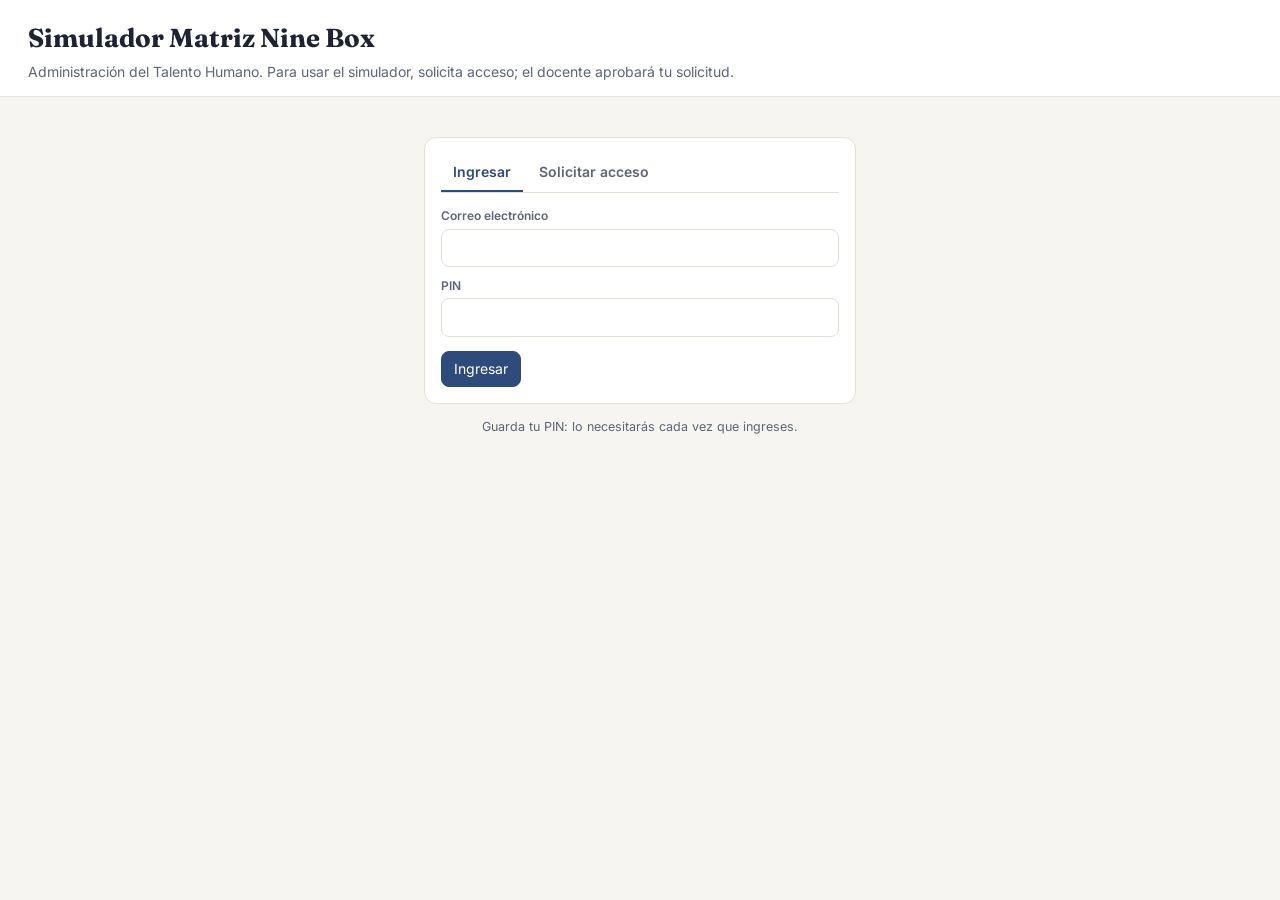
==== index.html @ 76093aad "Simulador Nine Box con solicitudes de acceso y panel docente Co-Authored-By: Claude Opus 5.5 <norepl" ====
<!DOCTYPE html>
<html lang="es">
<head>
<meta charset="UTF-8">
<meta name="viewport" content="width=device-width, initial-scale=1">
<title>Simulador Matriz Nine Box · Talento Humano</title>
<link rel="preconnect" href="https://fonts.googleapis.com">
<link href="https://fonts.googleapis.com/css2?family=Inter:wght@400;500;600;700&family=Fraunces:opsz,wght@9..144,600;9..144,700&display=swap" rel="stylesheet">
<link rel="stylesheet" href="assets/styles.css">
</head>
<body>

<!-- ============ ACCESO ============ -->
<section id="vAuth">
  <header>
    <h1>Simulador Matriz Nine Box</h1>
    <p>Administración del Talento Humano. Para usar el simulador, solicita acceso; el docente aprobará tu solicitud.</p>
  </header>
  <div class="auth">
    <div class="card">
      <div class="tabs">
        <button class="tab on" data-tab="login">Ingresar</button>
        <button class="tab" data-tab="req">Solicitar acceso</button>
      </div>

      <form id="fLogin">
        <label class="f">Correo electrónico</label>
        <input type="email" id="lEmail" required autocomplete="email">
        <label class="f">PIN</label>
        <input type="password" id="lPin" inputmode="numeric" pattern="\d{4,6}" maxlength="6" required autocomplete="current-password">
        <div style="margin-top:14px"><button class="primary" type="submit" id="btnLogin">Ingresar</button></div>
      </form>

      <form id="fReq" class="hidden">
        <label class="f">Nombre completo</label>
        <input type="text" id="rNombre" maxlength="80" required>
        <label class="f">Correo electrónico</label>
        <input type="email" id="rEmail" maxlength="120" required>
        <label class="f">Grupo / curso</label>
        <input type="text" id="rGrupo" maxlength="40" placeholder="p. ej., ADMON-01" list="dlGrupos" required>
        <datalist id="dlGrupos"></datalist>
        <label class="f">Nombre del equipo</label>
        <input type="text" id="rEquipo" maxlength="50" placeholder="Escribe el nombre exacto acordado con tu equipo" list="dlEquipos" required>
        <datalist id="dlEquipos"></datalist>
        <p class="note" style="margin:4px 0 0">Si tu equipo ya existe, aparecerá en la lista: elígelo para quedar en la misma matriz que tus compañeros.</p>
        <label class="f">Crea un PIN (4 a 6 dígitos)</label>
        <input type="password" id="rPin" inputmode="numeric" pattern="\d{4,6}" maxlength="6" required autocomplete="new-password">
        <label class="f">Repite el PIN</label>
        <input type="password" id="rPin2" inputmode="numeric" pattern="\d{4,6}" maxlength="6" required autocomplete="new-password">
        <div style="margin-top:14px"><button class="primary" type="submit" id="btnReq">Enviar solicitud</button></div>
      </form>

      <div class="msg" id="authMsg"></div>
    </div>
    <p class="note" style="text-align:center;margin-top:14px">Guarda tu PIN: lo necesitarás cada vez que ingreses.</p>
  </div>
</section>

<!-- ============ SIMULADOR ============ -->
<section id="vApp" class="hidden">
<header>
  <div class="topbar">
    <div>
      <h1>Simulador Matriz Nine Box</h1>
      <p>Evalúen a los integrantes del equipo bajo <b>hipótesis</b>, observen en qué cuadrante quedan según <b>desempeño</b> (eje X) y <b>potencial</b> (eje Y), y revisen las estrategias recomendadas.</p>
    </div>
    <div class="who">
      <div><b id="whoName"></b></div>
      <div>Equipo <b id="whoTeam"></b> · Grupo <b id="whoGroup"></b></div>
      <div class="savestate" id="saveState">—</div>
      <div style="margin-top:6px"><button class="sm" id="btnRefresh">Actualizar</button> <button class="sm" id="btnLogout">Salir</button></div>
    </div>
  </div>
  <div class="toolbar">
    <button class="primary" id="btnExample">Cargar equipo de ejemplo</button>
    <button id="btnBaseline" title="Guarda las posiciones actuales para comparar después de cambiar hipótesis">📌 Fijar línea base</button>
    <button id="btnClearBase">Quitar línea base</button>
    <button id="btnExport">Copiar resultados</button>
    <button class="danger" id="btnReset">Vaciar matriz del equipo</button>
  </div>
</header>

<main>
  <section style="display:flex;flex-direction:column;gap:18px">
    <div class="card">
      <h2>1. Integrantes evaluados</h2>
      <div class="members" id="members"></div>
      <div class="addrow">
        <input type="text" id="newName" placeholder="Nombre del integrante" maxlength="40">
        <button class="primary" id="btnAdd">Agregar</button>
      </div>
    </div>
    <div class="card" id="editor"></div>
  </section>

  <section class="right">
    <div class="card">
      <h2>2. Matriz Nine Box</h2>
      <div class="matrixwrap">
        <div class="yaxis">POTENCIAL →</div>
        <div class="grid" id="grid"></div>
        <div class="xaxis">DESEMPEÑO →</div>
      </div>
      <div class="axisticks"><span></span><span>Bajo</span><span>Medio</span><span>Alto</span></div>
      <p class="note" style="margin:10px 0 0">Haz clic en una caja para ver su interpretación y estrategias; haz clic en un nombre para editar su evaluación.</p>
    </div>

    <div class="two">
      <div class="card detail" id="detail"></div>
      <div class="card"><h2>3. Resumen del equipo</h2><div id="summary"></div></div>
    </div>

    <div class="card" id="movesCard" style="display:none">
      <h2>4. Movimientos frente a la línea base</h2>
      <p class="note" style="margin-top:0">Muestra cómo cambió la clasificación al modificar las hipótesis o calificaciones después de fijar la línea base.</p>
      <div id="moves"></div>
    </div>

    <details>
      <summary>⚙️ Configuración: pesos de los criterios y umbrales</summary>
      <p class="note">Cada criterio se califica de 1 a 5. El puntaje del eje es el promedio ponderado. Los umbrales definen dónde termina "Bajo" y dónde empieza "Alto".</p>
      <div class="settings">
        <div><h3>Pesos – Desempeño</h3><div id="wPerf"></div></div>
        <div><h3>Pesos – Potencial</h3><div id="wPot"></div></div>
      </div>
      <h3>Umbrales</h3>
      <div class="thr">
        Bajo si puntaje &lt; <input type="number" id="cut1" step="0.1" min="1" max="5">
        · Alto si puntaje ≥ <input type="number" id="cut2" step="0.1" min="1" max="5">
        <span class="note">(entre ambos = Medio)</span>
      </div>
    </details>

    <details>
      <summary>📘 Guía para el estudiante</summary>
      <h3>¿Cómo usar el simulador?</h3>
      <ol>
        <li>Agreguen a los integrantes del equipo (pueden usar seudónimos).</li>
        <li>Para cada uno, escriban la <b>hipótesis</b>: el escenario supuesto bajo el cual lo evalúan.</li>
        <li>Califiquen los 4 criterios de desempeño (lo que la persona <i>logra hoy</i>) y los 4 de potencial (lo que <i>podría llegar a lograr</i>).</li>
        <li>Revisen la caja asignada y sus estrategias. Luego <b>fijen una línea base</b>, cambien la hipótesis y observen si la persona se mueve de caja.</li>
        <li>Discutan: ¿la clasificación cambia por la persona o por el escenario supuesto?</li>
      </ol>
      <p class="note">Todos los integrantes de tu equipo trabajan sobre la <b>misma matriz</b>. Los cambios se guardan automáticamente; si otra persona guarda al mismo tiempo, verás un aviso y se cargará la versión más reciente.</p>
      <h3>Sesgos a vigilar al evaluar</h3>
      <ul>
        <li><b>Efecto halo:</b> una cualidad destacada "contamina" todas las calificaciones.</li>
        <li><b>Recencia:</b> pesar solo lo ocurrido en los últimos días.</li>
        <li><b>Indulgencia / severidad:</b> calificar a todos alto (o bajo) por afinidad o rigidez.</li>
        <li><b>Tendencia central:</b> poner 3 a todos para no comprometerse.</li>
        <li><b>Similitud:</b> calificar mejor a quien se parece a uno.</li>
      </ul>
      <h3>Limitaciones</h3>
      <p class="note">La matriz es una herramienta de conversación y calibración, no un veredicto. La ubicación depende de calificaciones subjetivas, de los pesos y de los umbrales elegidos.</p>
    </details>
  </section>
</main>
</section>

<div class="modal" id="modal">
  <div class="card">
    <h2>Resultados (texto separado por tabulaciones)</h2>
    <p class="note">Selecciona el texto y cópialo. Puedes pegarlo en Excel o Google Sheets.</p>
    <textarea id="exportTxt" readonly></textarea>
    <div style="text-align:right;margin-top:10px"><button class="primary" onclick="document.getElementById('modal').classList.remove('on')">Cerrar</button></div>
  </div>
</div>

<script src="assets/core.js"></script>
<script>
const $ = (id) => document.getElementById(id);
let TOKEN = store.get("nb_token");
let ME = null, TEAM = null, M = defaultModel(), VERSION = 0;
let UI = { selected: null, selBox: "2-2" };
let dirty = false, saving = false, saveTimer = null, pollTimer = null;

// ---------- ACCESO ----------
function msg(t, kind = "err") { const e = $("authMsg"); e.className = "msg on " + kind; e.textContent = t; }
document.querySelectorAll(".tab").forEach((b) => b.onclick = () => {
  document.querySelectorAll(".tab").forEach((x) => x.classList.toggle("on", x === b));
  $("fLogin").classList.toggle("hidden", b.dataset.tab !== "login");
  $("fReq").classList.toggle("hidden", b.dataset.tab !== "req");
  $("authMsg").className = "msg";
  if (b.dataset.tab === "req") loadTeams();
});
let TEAMS = [];
async function loadTeams() {
  const r = await api("equipos_publicos");
  if (!r.ok) return;
  TEAMS = r.equipos;
  $("dlGrupos").innerHTML = [...new Set(TEAMS.map((t) => t.grupo))].map((g) => `<option value="${esc(g)}">`).join("");
  fillTeams();
}
function fillTeams() {
  const g = $("rGrupo").value.trim().toUpperCase();
  $("dlEquipos").innerHTML = TEAMS.filter((t) => !g || t.grupo === g).map((t) => `<option value="${esc(t.nombre)}">${g ? "" : esc(t.grupo)}</option>`).join("");
}
$("rGrupo").oninput = fillTeams;

$("fReq").onsubmit = async (e) => {
  e.preventDefault();
  if ($("rPin").value !== $("rPin2").value) return msg("Los PIN no coinciden.");
  if (!/^\d{4,6}$/.test($("rPin").value)) return msg("El PIN debe tener entre 4 y 6 dígitos.");
  $("btnReq").disabled = true;
  const r = await api("solicitar", { nombre: $("rNombre").value, email: $("rEmail").value, grupo: $("rGrupo").value, equipo: $("rEquipo").value, pin: $("rPin").value });
  $("btnReq").disabled = false;
  if (!r.ok) return msg(r.error || "No se pudo enviar la solicitud.");
  $("fReq").reset();
  msg("Solicitud enviada. Cuando el docente la apruebe podrás ingresar con tu correo y tu PIN en la pestaña “Ingresar”.", "okm");
};
$("fLogin").onsubmit = async (e) => {
  e.preventDefault();
  $("btnLogin").disabled = true;
  const r = await api("login", { email: $("lEmail").value, pin: $("lPin").value });
  $("btnLogin").disabled = false;
  if (!r.ok) return msg(r.error || "No fue posible ingresar.", r.error && r.error.includes("pendiente") ? "info" : "err");
  TOKEN = r.token; store.set("nb_token", TOKEN);
  enterApp(r);
};

function enterApp(r) {
  ME = r.estudiante; TEAM = r.equipo;
  if (!TEAM) { msg("Tu cuenta aún no tiene equipo asignado. Consulta con el docente."); return; }
  M = normModel(TEAM.data); VERSION = TEAM.version;
  UI.selected = M.members[0]?.id || null; UI.selBox = UI.selected ? calc(M, M.members[0]).k : "2-2";
  $("whoName").textContent = ME.nombre; $("whoTeam").textContent = TEAM.nombre; $("whoGroup").textContent = TEAM.grupo;
  $("vAuth").classList.add("hidden"); $("vApp").classList.remove("hidden");
  setSave("ok", TEAM.updated_by ? `Última edición: ${TEAM.updated_by}, ${fmtFecha(TEAM.updated_at)}` : "Matriz nueva");
  renderSettings(); render(false);
  clearInterval(pollTimer); pollTimer = setInterval(poll, 20000);
}
function logout(m) {
  api("logout", { token: TOKEN }); TOKEN = null; store.del("nb_token");
  clearInterval(pollTimer); $("vApp").classList.add("hidden"); $("vAuth").classList.remove("hidden");
  if (m) msg(m, "info");
}
$("btnLogout").onclick = async () => { if (dirty) await saveNow(); logout(); };

// ---------- GUARDADO ----------
function setSave(kind, text) { const e = $("saveState"); e.className = "savestate " + (kind === "dirty" ? "dirty" : kind === "err" ? "err" : ""); e.textContent = text; }
function changed() { dirty = true; setSave("dirty", "Cambios sin guardar…"); clearTimeout(saveTimer); saveTimer = setTimeout(saveNow, 1500); }
async function saveNow() {
  if (!dirty || saving) return;
  saving = true; dirty = false; setSave("dirty", "Guardando…");
  const r = await api("guardar", { token: TOKEN, data: M, version: VERSION });
  saving = false;
  if (r.ok) { VERSION = r.version; setSave("ok", "Guardado ✓ " + fmtFecha(r.updated_at)); if (dirty) changed(); return; }
  if (r.conflicto) {
    M = normModel(r.equipo.data); VERSION = r.equipo.version; dirty = false;
    toast(`${r.equipo.updated_by || "Otro integrante"} guardó cambios antes que tú. Se cargó la versión más reciente; repite tu último cambio.`);
    setSave("ok", `Actualizado desde el servidor (${r.equipo.updated_by || ""})`); renderSettings(); render(false); return;
  }
  if (r.status === 401 || r.status === 403) return logout(r.error);
  dirty = true; setSave("err", "Error al guardar. Reintentando…"); saveTimer = setTimeout(saveNow, 5000);
}
async function poll(force = false) {
  if (!TOKEN) return;
  const typing = document.activeElement && ["INPUT", "TEXTAREA"].includes(document.activeElement.tagName) && $("vApp").contains(document.activeElement);
  if (!force && (dirty || saving || typing)) return;
  const r = await api("cargar", { token: TOKEN });
  if (!r.ok) { if (r.status === 401 || r.status === 403) logout(r.error); return; }
  if (r.equipo && r.equipo.version !== VERSION) {
    M = normModel(r.equipo.data); VERSION = r.equipo.version;
    if (UI.selected && !M.members.find((m) => m.id === UI.selected)) UI.selected = M.members[0]?.id || null;
    setSave("ok", `Actualizado: ${r.equipo.updated_by || ""}, ${fmtFecha(r.equipo.updated_at)}`); renderSettings(); render(false);
    if (force) toast("Matriz actualizada");
  } else if (force) toast("Ya tienes la versión más reciente");
}
$("btnRefresh").onclick = async () => { if (dirty) await saveNow(); poll(true); };
window.addEventListener("beforeunload", (e) => { if (dirty) { saveNow(); e.preventDefault(); e.returnValue = ""; } });

// ---------- SIMULADOR ----------
const getSel = () => M.members.find((m) => m.id === UI.selected);
function render(markChanged = true) {
  if (markChanged) changed();
  renderMembers(); renderEditor(); renderGrid(); renderRest();
}
function renderRest() {
  $("detail").innerHTML = boxDetailHTML(M, UI.selBox);
  $("summary").innerHTML = summaryHTML(M);
  $("movesCard").style.display = M.baseline ? "" : "none";
  $("moves").innerHTML = movesHTML(M);
}
function renderMembers() {
  const el = $("members");
  if (!M.members.length) { el.innerHTML = '<div class="empty">Aún no hay integrantes. Agrega uno o carga el equipo de ejemplo.</div>'; return; }
  el.innerHTML = M.members.map((m) => { const c = calc(M, m); return `<div class="mrow ${m.id === UI.selected ? "sel" : ""}" data-id="${m.id}">
    <span class="nm">${esc(m.name)}</span><span class="badge b-${c.box.tone}">${c.box.n} · ${c.box.t}</span></div>`; }).join("");
  el.querySelectorAll(".mrow").forEach((r) => r.onclick = () => { UI.selected = r.dataset.id; UI.selBox = calc(M, getSel()).k; render(false); });
}
function renderGrid() {
  drawGrid($("grid"), M, { selBox: UI.selBox, selected: UI.selected,
    onBox: (k) => { UI.selBox = k; renderGrid(); renderRest(); },
    onMember: (id) => { UI.selected = id; UI.selBox = calc(M, getSel()).k; render(false); } });
}
function critRows(arr, labels, help, kind) {
  return labels.map((l, i) => `<div class="crit" title="${esc(help[i])}"><span class="l">${l}</span>
   <input type="range" min="1" max="5" step="1" value="${arr[i]}" data-k="${kind}" data-i="${i}"><b>${arr[i]}</b></div>`).join("");
}
function renderEditor() {
  const el = $("editor"), m = getSel();
  if (!m) { el.innerHTML = '<h2>Evaluación</h2><div class="empty">Selecciona un integrante para evaluarlo.</div>'; return; }
  const c = calc(M, m);
  el.innerHTML = `<h2>Evaluación de ${esc(m.name)}</h2>
   <label class="f">Nombre</label><input type="text" id="eName" value="${esc(m.name)}" maxlength="40">
   <label class="f">Rol en el equipo</label><input type="text" id="eRole" value="${esc(m.role)}" placeholder="p. ej., Coordinador logístico" maxlength="60">
   <label class="f">Hipótesis / escenario supuesto</label><textarea id="eHyp" maxlength="600" placeholder="Supongamos que...">${esc(m.hyp)}</textarea>
   <h3>Desempeño (1 = muy bajo · 5 = sobresaliente)</h3>${critRows(m.perf, PERF, PERF_HELP, "perf")}
   <h3>Potencial (1 = muy bajo · 5 = sobresaliente)</h3>${critRows(m.pot, POT, POT_HELP, "pot")}
   <div class="scores">
     <div class="score"><small>Desempeño</small><strong id="sP">${c.p.toFixed(2)}</strong> <span id="lP" class="note">${LEVELS[lvl(M, c.p)]}</span></div>
     <div class="score"><small>Potencial</small><strong id="sQ">${c.q.toFixed(2)}</strong> <span id="lQ" class="note">${LEVELS[lvl(M, c.q)]}</span></div>
   </div>
   <p style="margin:12px 0 0">Ubicación: <span class="badge b-${c.box.tone}" id="eBox">Caja ${c.box.n} · ${c.box.t}</span></p>
   <div style="margin-top:12px;text-align:right"><button class="danger" id="eDel">Eliminar integrante</button></div>`;
  el.querySelector("#eName").oninput = (e) => { m.name = e.target.value || "Sin nombre"; changed(); renderMembers(); renderGrid(); renderRest(); };
  el.querySelector("#eRole").oninput = (e) => { m.role = e.target.value; changed(); renderRest(); };
  el.querySelector("#eHyp").oninput = (e) => { m.hyp = e.target.value; changed(); renderRest(); };
  el.querySelectorAll("input[type=range]").forEach((r) => r.oninput = () => {
    m[r.dataset.k][+r.dataset.i] = +r.value; r.nextElementSibling.textContent = r.value;
    const c2 = calc(M, m);
    el.querySelector("#sP").textContent = c2.p.toFixed(2); el.querySelector("#sQ").textContent = c2.q.toFixed(2);
    el.querySelector("#lP").textContent = LEVELS[lvl(M, c2.p)]; el.querySelector("#lQ").textContent = LEVELS[lvl(M, c2.q)];
    const b = el.querySelector("#eBox"); b.className = "badge b-" + c2.box.tone; b.textContent = "Caja " + c2.box.n + " · " + c2.box.t;
    UI.selBox = c2.k; changed(); renderMembers(); renderGrid(); renderRest();
  });
  el.querySelector("#eDel").onclick = () => confirm2("eDel", "Haz clic de nuevo para eliminar a " + m.name, () => {
    M.members = M.members.filter((x) => x.id !== m.id); if (M.baseline) delete M.baseline[m.id];
    UI.selected = M.members[0]?.id || null; render(); });
}
function renderSettings() {
  const mk = (id, labels, w, key) => { $(id).innerHTML = labels.map((l, i) => `<div class="crit"><span class="l">${l}</span><input type="range" min="0" max="3" step="0.5" value="${w[i]}" data-key="${key}" data-i="${i}"><b>${w[i]}</b></div>`).join(""); };
  mk("wPerf", PERF, M.wPerf, "wPerf"); mk("wPot", POT, M.wPot, "wPot");
  document.querySelectorAll("#wPerf input,#wPot input").forEach((r) => r.oninput = () => { M[r.dataset.key][+r.dataset.i] = +r.value; r.nextElementSibling.textContent = r.value; render(); });
  $("cut1").value = M.cut1; $("cut2").value = M.cut2;
  const upd = () => { const a = +$("cut1").value, b = +$("cut2").value; if (isNaN(a) || isNaN(b)) return; if (a > b) { toast("El umbral bajo no puede superar al alto"); return; } M.cut1 = a; M.cut2 = b; render(); };
  $("cut1").onchange = upd; $("cut2").onchange = upd;
}

const pend = {};
function confirm2(key, text, fn) { if (pend[key]) { pend[key] = false; fn(); return; } pend[key] = true; toast(text); setTimeout(() => pend[key] = false, 3500); }
const newMember = (name, role = "", hyp = "", perf = [3, 3, 3, 3], pot = [3, 3, 3, 3]) => ({ id: uid(), name, role, hyp, perf, pot });

$("btnAdd").onclick = () => { const v = $("newName").value.trim(); if (!v) return toast("Escribe un nombre");
  const m = newMember(v); M.members.push(m); UI.selected = m.id; UI.selBox = calc(M, m).k; $("newName").value = ""; render(); };
$("newName").onkeydown = (e) => { if (e.key === "Enter") $("btnAdd").click(); };
$("btnExample").onclick = () => {
  const go = () => {
    M.members = [
      newMember("Laura", "Líder de proyecto", "Supongamos que el proveedor se retrasa 2 semanas y Laura debe reorganizar el cronograma sola.", [5, 4, 5, 4], [5, 5, 4, 4]),
      newMember("Andrés", "Analista de datos", "Supongamos que Andrés entrega todos los informes a tiempo, pero no le interesa coordinar a otros.", [5, 5, 4, 3], [2, 2, 2, 3]),
      newMember("Camila", "Investigadora", "Supongamos que Camila acaba de unirse al equipo y aún no domina la herramienta, aunque aprende muy rápido.", [2, 3, 2, 3], [5, 4, 5, 4]),
      newMember("Felipe", "Diseñador", "Supongamos que Felipe cumple lo mínimo y entrega con algunos errores que otros corrigen.", [3, 3, 3, 3], [3, 3, 3, 3]),
      newMember("Valentina", "Redactora", "Supongamos que Valentina entrega tarde con frecuencia y participa poco en las reuniones.", [2, 2, 1, 2], [2, 1, 2, 2]),
      newMember("Santiago", "Coordinador logístico", "Supongamos que Santiago propone ideas valiosas, pero su ejecución es irregular.", [3, 3, 4, 3], [4, 4, 4, 3]),
    ];
    M.baseline = null; UI.selected = M.members[0].id; UI.selBox = calc(M, M.members[0]).k; render(); toast("Equipo de ejemplo cargado");
  };
  if (M.members.length) confirm2("ex", "Esto reemplazará la matriz de tu equipo. Haz clic de nuevo para confirmar.", go); else go();
};
$("btnReset").onclick = () => confirm2("reset", "Esto vacía la matriz para TODO tu equipo. Haz clic de nuevo para confirmar.", () => {
  const keep = { wPerf: M.wPerf, wPot: M.wPot, cut1: M.cut1, cut2: M.cut2 };
  M = Object.assign(defaultModel(), keep); UI.selected = null; render(); toast("Matriz vaciada"); });
$("btnBaseline").onclick = () => { if (!M.members.length) return toast("Primero agrega integrantes");
  M.baseline = {}; M.members.forEach((m) => M.baseline[m.id] = calc(M, m).k); render(); toast("Línea base fijada. Ahora cambia hipótesis y calificaciones."); };
$("btnClearBase").onclick = () => { M.baseline = null; render(); toast("Línea base eliminada"); };
$("btnExport").onclick = () => {
  const txt = [["Grupo", "Equipo", ...TSV_HEAD].join("\t"), ...modelTSV(M, [TEAM.grupo, TEAM.nombre])].join("\n");
  copyText(txt, $("exportTxt"));
};

// ---------- INICIO ----------
(async () => {
  if (!TOKEN) return;
  const r = await api("cargar", { token: TOKEN });
  if (r.ok) enterApp(r); else { store.del("nb_token"); TOKEN = null; }
})();
</script>
</body>
</html>
---- assets/styles.css ----
:root{
  --bg:#f6f5f1; --panel:#ffffff; --ink:#1d2330; --muted:#5d6577; --line:#e3e1da;
  --accent:#2f4b7c; --accent-soft:#e7ecf5;
  --g:#2e7d4f; --g-bg:#e6f3ea; --a:#b7791f; --a-bg:#fbf1dc; --r:#b23b3b; --r-bg:#f8e3e1;
  --radius:12px;
}
*{box-sizing:border-box}
body{margin:0;font-family:Inter,system-ui,sans-serif;background:var(--bg);color:var(--ink);font-size:14px;line-height:1.45}
header{padding:20px 28px 14px;border-bottom:1px solid var(--line);background:var(--panel)}
h1{font-family:Fraunces,Georgia,serif;font-size:26px;margin:0 0 4px}
header p{margin:0;color:var(--muted);max-width:900px}
.topbar{display:flex;justify-content:space-between;align-items:flex-start;gap:12px;flex-wrap:wrap}
.who{font-size:13px;color:var(--muted);text-align:right}
.who b{color:var(--ink)}
.toolbar{display:flex;flex-wrap:wrap;gap:8px;margin-top:14px;align-items:center}
button{font:inherit;cursor:pointer;border:1px solid var(--line);background:var(--panel);color:var(--ink);padding:7px 12px;border-radius:8px}
button:hover{border-color:var(--accent)}
button:disabled{opacity:.55;cursor:not-allowed}
button.primary{background:var(--accent);color:#fff;border-color:var(--accent)}
button.ok{background:var(--g);color:#fff;border-color:var(--g)}
button.danger{color:var(--r)}
button.danger.fill{background:var(--r);color:#fff;border-color:var(--r)}
button.sm{padding:4px 9px;font-size:12px}
main{display:grid;grid-template-columns:minmax(330px,420px) 1fr;gap:18px;padding:18px 28px 40px}
main.single{grid-template-columns:1fr;max-width:1200px;margin:0 auto}
@media(max-width:980px){main{grid-template-columns:1fr;padding:14px}}
.card{background:var(--panel);border:1px solid var(--line);border-radius:var(--radius);padding:16px}
.card h2{font-size:15px;margin:0 0 10px;font-weight:700}
.card h3{font-size:13px;margin:14px 0 6px;text-transform:uppercase;letter-spacing:.04em;color:var(--muted)}
.members{display:flex;flex-direction:column;gap:6px;margin-bottom:10px;max-height:240px;overflow:auto}
.mrow{display:flex;align-items:center;gap:8px;padding:7px 9px;border:1px solid var(--line);border-radius:8px;cursor:pointer}
.mrow.sel{border-color:var(--accent);background:var(--accent-soft)}
.mrow .nm{flex:1;font-weight:600}
.badge{font-size:11px;padding:2px 7px;border-radius:99px;font-weight:600;white-space:nowrap;display:inline-block}
.addrow{display:flex;gap:6px}
input[type=text],input[type=email],input[type=password],input[type=number],select,textarea{font:inherit;width:100%;padding:8px 10px;border:1px solid var(--line);border-radius:8px;background:#fff;color:var(--ink)}
textarea{min-height:64px;resize:vertical}
label.f{display:block;font-size:12px;color:var(--muted);margin:10px 0 4px;font-weight:600}
.crit{display:grid;grid-template-columns:1fr 120px 22px;align-items:center;gap:8px;margin:5px 0}
.crit span.l{font-size:13px}
.crit b{text-align:right}
input[type=range]{width:100%;accent-color:var(--accent)}
.scores{display:flex;gap:10px;margin-top:12px}
.score{flex:1;border:1px solid var(--line);border-radius:8px;padding:8px 10px}
.score small{display:block;color:var(--muted);font-size:11px}
.score strong{font-size:18px}
.right{display:flex;flex-direction:column;gap:18px;min-width:0}
.matrixwrap{display:grid;grid-template-columns:28px 1fr;grid-template-rows:1fr 28px;gap:6px}
.yaxis{writing-mode:vertical-rl;transform:rotate(180deg);text-align:center;font-weight:700;color:var(--muted);font-size:12px;letter-spacing:.08em}
.xaxis{grid-column:2;text-align:center;font-weight:700;color:var(--muted);font-size:12px;letter-spacing:.08em;align-self:center}
.grid{display:grid;grid-template-columns:repeat(3,1fr);grid-template-rows:repeat(3,minmax(120px,auto));gap:6px}
.cell{border-radius:10px;padding:9px;cursor:pointer;border:2px solid transparent;display:flex;flex-direction:column;gap:6px}
.cell.sel{border-color:var(--ink)}
.cell .hd{display:flex;justify-content:space-between;align-items:baseline;gap:6px}
.cell .tt{font-weight:700;font-size:13px}
.cell .no{font-size:11px;color:var(--muted);font-weight:600}
.cell .lv{font-size:10.5px;color:var(--muted)}
.chips{display:flex;flex-wrap:wrap;gap:4px}
.chip{font-size:11.5px;background:#fff;border:1px solid rgba(0,0,0,.12);border-radius:99px;padding:2px 8px;cursor:pointer}
.chip.sel{background:var(--ink);color:#fff}
.chip .mv{font-size:10px;margin-left:3px}
.tone-g{background:var(--g-bg)} .tone-a{background:var(--a-bg)} .tone-r{background:var(--r-bg)}
.b-g{background:var(--g-bg);color:var(--g)} .b-a{background:var(--a-bg);color:var(--a)} .b-r{background:var(--r-bg);color:var(--r)}
.b-n{background:var(--accent-soft);color:var(--accent)}
.axisticks{display:grid;grid-template-columns:28px repeat(3,1fr);gap:6px;font-size:11px;color:var(--muted);text-align:center;margin-top:-2px}
.detail ul{margin:6px 0 0;padding-left:18px}
.detail li{margin:4px 0}
.pill{display:inline-block;font-size:11px;padding:2px 8px;border-radius:99px;background:var(--accent-soft);color:var(--accent);font-weight:600;margin-right:4px}
table{width:100%;border-collapse:collapse;font-size:13px}
th,td{text-align:left;padding:6px 8px;border-bottom:1px solid var(--line);vertical-align:top}
th{font-size:11px;text-transform:uppercase;color:var(--muted);letter-spacing:.04em}
.two{display:grid;grid-template-columns:1fr 1fr;gap:18px}
@media(max-width:1200px){.two{grid-template-columns:1fr}}
.note{font-size:12.5px;color:var(--muted)}
details{background:var(--panel);border:1px solid var(--line);border-radius:var(--radius);padding:12px 16px}
details summary{cursor:pointer;font-weight:700}
.settings{display:grid;grid-template-columns:1fr 1fr;gap:10px}
.settings .crit{grid-template-columns:1fr 70px 30px}
.thr{display:flex;gap:10px;align-items:center;flex-wrap:wrap}
.thr input{width:80px}
.toast{position:fixed;bottom:18px;left:50%;transform:translateX(-50%);background:var(--ink);color:#fff;padding:9px 16px;border-radius:8px;opacity:0;transition:.25s;pointer-events:none;font-size:13px;z-index:50;max-width:90vw}
.toast.on{opacity:1}
.modal{position:fixed;inset:0;background:rgba(20,24,32,.45);display:none;align-items:center;justify-content:center;padding:20px;z-index:40}
.modal.on{display:flex}
.modal .card{max-width:760px;width:100%}
.modal textarea{min-height:240px;font-family:ui-monospace,monospace;font-size:12px}
.empty{color:var(--muted);font-style:italic;font-size:12px}
.kpis{display:flex;gap:10px;flex-wrap:wrap;margin-bottom:10px}
.kpi{border:1px solid var(--line);border-radius:8px;padding:8px 12px;min-width:110px}
.kpi small{display:block;color:var(--muted);font-size:11px}
.kpi strong{font-size:18px}
/* Auth */
.auth{max-width:460px;margin:40px auto;padding:0 14px}
.tabs{display:flex;gap:4px;margin-bottom:14px;border-bottom:1px solid var(--line)}
.tab{border:none;background:none;border-bottom:2px solid transparent;border-radius:0;padding:8px 12px;font-weight:600;color:var(--muted)}
.tab.on{border-bottom-color:var(--accent);color:var(--accent)}
.msg{margin-top:12px;padding:10px 12px;border-radius:8px;font-size:13px;display:none}
.msg.on{display:block}
.msg.err{background:var(--r-bg);color:var(--r)}
.msg.okm{background:var(--g-bg);color:var(--g)}
.msg.info{background:var(--accent-soft);color:var(--accent)}
.savestate{font-size:12px;color:var(--muted)}
.savestate.dirty{color:var(--a)}
.savestate.err{color:var(--r)}
.hidden{display:none !important}
.filters{display:flex;gap:8px;flex-wrap:wrap;margin-bottom:10px}
.filters select,.filters input{width:auto}
.teamcards{display:grid;grid-template-columns:repeat(auto-fill,minmax(230px,1fr));gap:10px}
.tcard{border:1px solid var(--line);border-radius:10px;padding:12px;cursor:pointer;background:#fff}
.tcard:hover{border-color:var(--accent)}
.tcard.sel{border-color:var(--accent);background:var(--accent-soft)}
.minigrid{display:grid;grid-template-columns:repeat(3,1fr);gap:2px;margin-top:8px}
.minigrid div{height:22px;border-radius:3px;font-size:11px;font-weight:700;display:flex;align-items:center;justify-content:center;color:var(--ink)}
.banner{padding:10px 14px;border-radius:8px;margin-bottom:12px;font-size:13px}
.banner.warn{background:var(--a-bg);color:#7a5212}
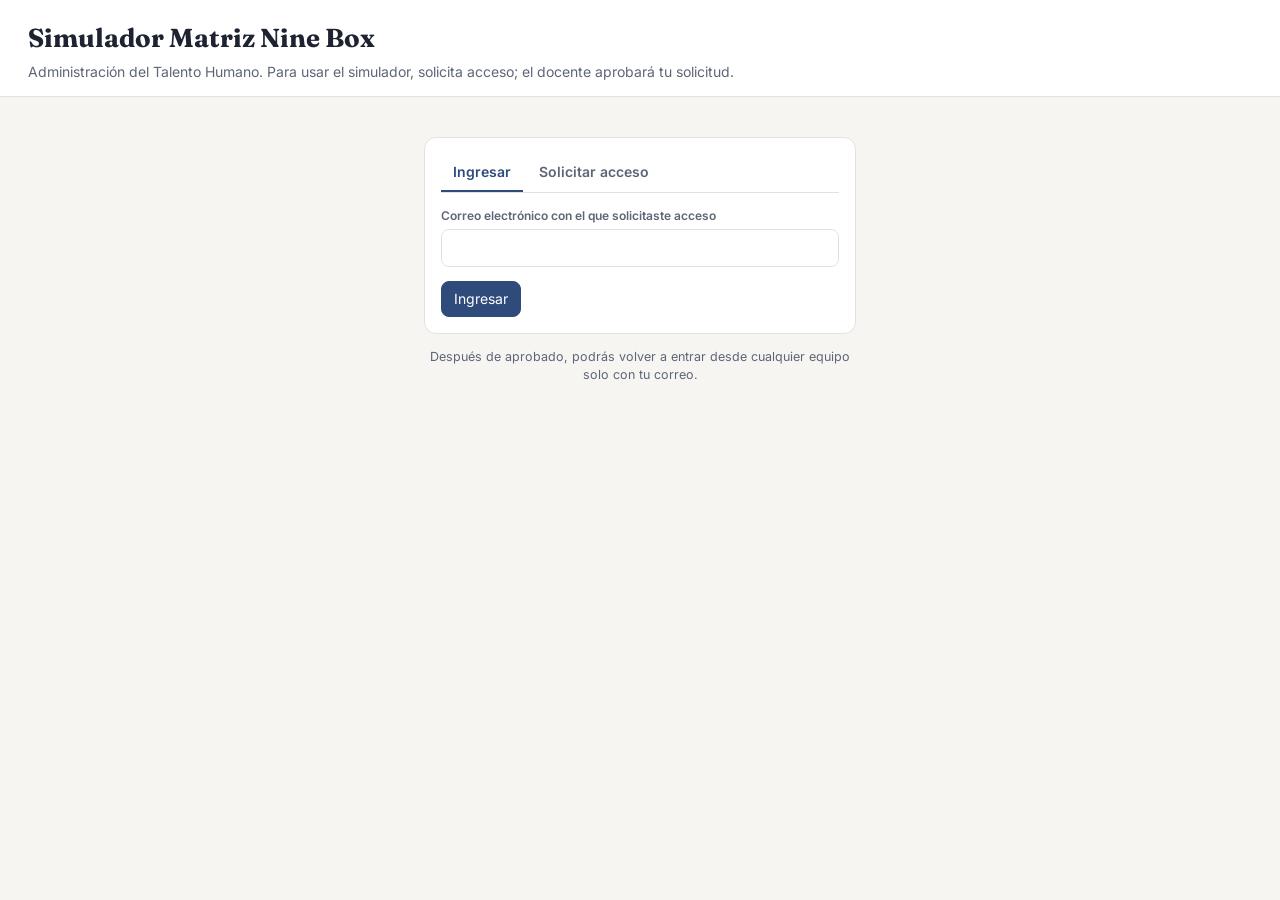
==== commit dfceb0ea: "Ingreso sin PIN: aprobación con un clic desde el correo y entrada automática Co-Authored-By: Claude " ====
--- a/index.html
+++ b/index.html
@@ -24,18 +24,16 @@
       </div>
 
       <form id="fLogin">
-        <label class="f">Correo electrónico</label>
+        <label class="f">Correo electrónico con el que solicitaste acceso</label>
         <input type="email" id="lEmail" required autocomplete="email">
-        <label class="f">PIN</label>
-        <input type="password" id="lPin" inputmode="numeric" pattern="\d{4,6}" maxlength="6" required autocomplete="current-password">
         <div style="margin-top:14px"><button class="primary" type="submit" id="btnLogin">Ingresar</button></div>
       </form>
 
       <form id="fReq" class="hidden">
         <label class="f">Nombre completo</label>
-        <input type="text" id="rNombre" maxlength="80" required>
+        <input type="text" id="rNombre" maxlength="80" required autocomplete="name">
         <label class="f">Correo electrónico</label>
-        <input type="email" id="rEmail" maxlength="120" required>
+        <input type="email" id="rEmail" maxlength="120" required autocomplete="email">
         <label class="f">Grupo / curso</label>
         <input type="text" id="rGrupo" maxlength="40" placeholder="p. ej., ADMON-01" list="dlGrupos" required>
         <datalist id="dlGrupos"></datalist>
@@ -43,16 +41,19 @@
         <input type="text" id="rEquipo" maxlength="50" placeholder="Escribe el nombre exacto acordado con tu equipo" list="dlEquipos" required>
         <datalist id="dlEquipos"></datalist>
         <p class="note" style="margin:4px 0 0">Si tu equipo ya existe, aparecerá en la lista: elígelo para quedar en la misma matriz que tus compañeros.</p>
-        <label class="f">Crea un PIN (4 a 6 dígitos)</label>
-        <input type="password" id="rPin" inputmode="numeric" pattern="\d{4,6}" maxlength="6" required autocomplete="new-password">
-        <label class="f">Repite el PIN</label>
-        <input type="password" id="rPin2" inputmode="numeric" pattern="\d{4,6}" maxlength="6" required autocomplete="new-password">
         <div style="margin-top:14px"><button class="primary" type="submit" id="btnReq">Enviar solicitud</button></div>
       </form>
 
+      <div id="waitBox" class="hidden" style="text-align:center;padding:10px 0">
+        <div style="font-size:34px">⏳</div>
+        <h2 style="margin:6px 0">Solicitud enviada</h2>
+        <p>Espera a que el docente apruebe tu ingreso. <b>Esta página entrará automáticamente</b> en cuanto lo haga; no necesitas recargarla.</p>
+        <p class="note" id="waitEmail"></p>
+        <button class="sm" id="btnCancelWait">Usar otro correo</button>
+      </div>
       <div class="msg" id="authMsg"></div>
     </div>
-    <p class="note" style="text-align:center;margin-top:14px">Guarda tu PIN: lo necesitarás cada vez que ingreses.</p>
+    <p class="note" style="text-align:center;margin-top:14px">Después de aprobado, podrás volver a entrar desde cualquier equipo solo con tu correo.</p>
   </div>
 </section>
 
@@ -169,7 +170,7 @@
 <script src="assets/core.js"></script>
 <script>
 const $ = (id) => document.getElementById(id);
-let TOKEN = store.get("nb_token");
+let TOKEN = (()=>{try{return localStorage.getItem("nb_token")}catch{return null}})();
 let ME = null, TEAM = null, M = defaultModel(), VERSION = 0;
 let UI = { selected: null, selBox: "2-2" };
 let dirty = false, saving = false, saveTimer = null, pollTimer = null;
@@ -197,25 +198,48 @@
 }
 $("rGrupo").oninput = fillTeams;
 
+const LS = { get(k){try{return localStorage.getItem(k)}catch{return null}}, set(k,v){try{localStorage.setItem(k,v)}catch{}}, del(k){try{localStorage.removeItem(k)}catch{}} };
+let waitTimer = null;
+function showWait(email) {
+  LS.set("nb_wait", email);
+  ["fLogin", "fReq"].forEach((x) => $(x).classList.add("hidden"));
+  document.querySelector(".tabs").classList.add("hidden");
+  $("authMsg").className = "msg";
+  $("waitBox").classList.remove("hidden");
+  $("waitEmail").textContent = "Correo: " + email;
+  clearInterval(waitTimer);
+  const check = async () => {
+    const r = await api("login", { email });
+    if (r.ok) { clearInterval(waitTimer); LS.del("nb_wait"); hideWait(); TOKEN = r.token; LS.set("nb_token", TOKEN); enterApp(r); toast("¡Acceso aprobado!"); }
+    else if (r.codigo === "rechazado" || r.codigo === "no_existe") { clearInterval(waitTimer); LS.del("nb_wait"); hideWait(); msg(r.error); }
+  };
+  waitTimer = setInterval(check, 8000); check();
+}
+function hideWait() {
+  $("waitBox").classList.add("hidden"); document.querySelector(".tabs").classList.remove("hidden");
+  document.querySelector('.tab[data-tab="login"]').click();
+}
+$("btnCancelWait").onclick = () => { clearInterval(waitTimer); LS.del("nb_wait"); hideWait(); };
+
 $("fReq").onsubmit = async (e) => {
   e.preventDefault();
-  if ($("rPin").value !== $("rPin2").value) return msg("Los PIN no coinciden.");
-  if (!/^\d{4,6}$/.test($("rPin").value)) return msg("El PIN debe tener entre 4 y 6 dígitos.");
   $("btnReq").disabled = true;
-  const r = await api("solicitar", { nombre: $("rNombre").value, email: $("rEmail").value, grupo: $("rGrupo").value, equipo: $("rEquipo").value, pin: $("rPin").value });
+  const email = $("rEmail").value.trim().toLowerCase();
+  const r = await api("solicitar", { nombre: $("rNombre").value, email, grupo: $("rGrupo").value, equipo: $("rEquipo").value });
   $("btnReq").disabled = false;
   if (!r.ok) return msg(r.error || "No se pudo enviar la solicitud.");
   $("fReq").reset();
-  msg("Solicitud enviada. Cuando el docente la apruebe podrás ingresar con tu correo y tu PIN en la pestaña “Ingresar”.", "okm");
+  showWait(email);
 };
 $("fLogin").onsubmit = async (e) => {
   e.preventDefault();
   $("btnLogin").disabled = true;
-  const r = await api("login", { email: $("lEmail").value, pin: $("lPin").value });
+  const email = $("lEmail").value.trim().toLowerCase();
+  const r = await api("login", { email });
   $("btnLogin").disabled = false;
-  if (!r.ok) return msg(r.error || "No fue posible ingresar.", r.error && r.error.includes("pendiente") ? "info" : "err");
-  TOKEN = r.token; store.set("nb_token", TOKEN);
-  enterApp(r);
+  if (r.ok) { TOKEN = r.token; LS.set("nb_token", TOKEN); return enterApp(r); }
+  if (r.codigo === "pendiente") return showWait(email);
+  msg(r.error || "No fue posible ingresar.");
 };
 
 function enterApp(r) {
@@ -230,7 +254,7 @@
   clearInterval(pollTimer); pollTimer = setInterval(poll, 20000);
 }
 function logout(m) {
-  api("logout", { token: TOKEN }); TOKEN = null; store.del("nb_token");
+  api("logout", { token: TOKEN }); TOKEN = null; LS.del("nb_token");
   clearInterval(pollTimer); $("vApp").classList.add("hidden"); $("vAuth").classList.remove("hidden");
   if (m) msg(m, "info");
 }
@@ -371,9 +395,13 @@
 
 // ---------- INICIO ----------
 (async () => {
-  if (!TOKEN) return;
-  const r = await api("cargar", { token: TOKEN });
-  if (r.ok) enterApp(r); else { store.del("nb_token"); TOKEN = null; }
+  if (TOKEN) {
+    const r = await api("cargar", { token: TOKEN });
+    if (r.ok) return enterApp(r);
+    LS.del("nb_token"); TOKEN = null;
+  }
+  const w = LS.get("nb_wait");
+  if (w) showWait(w);
 })();
 </script>
 </body>
